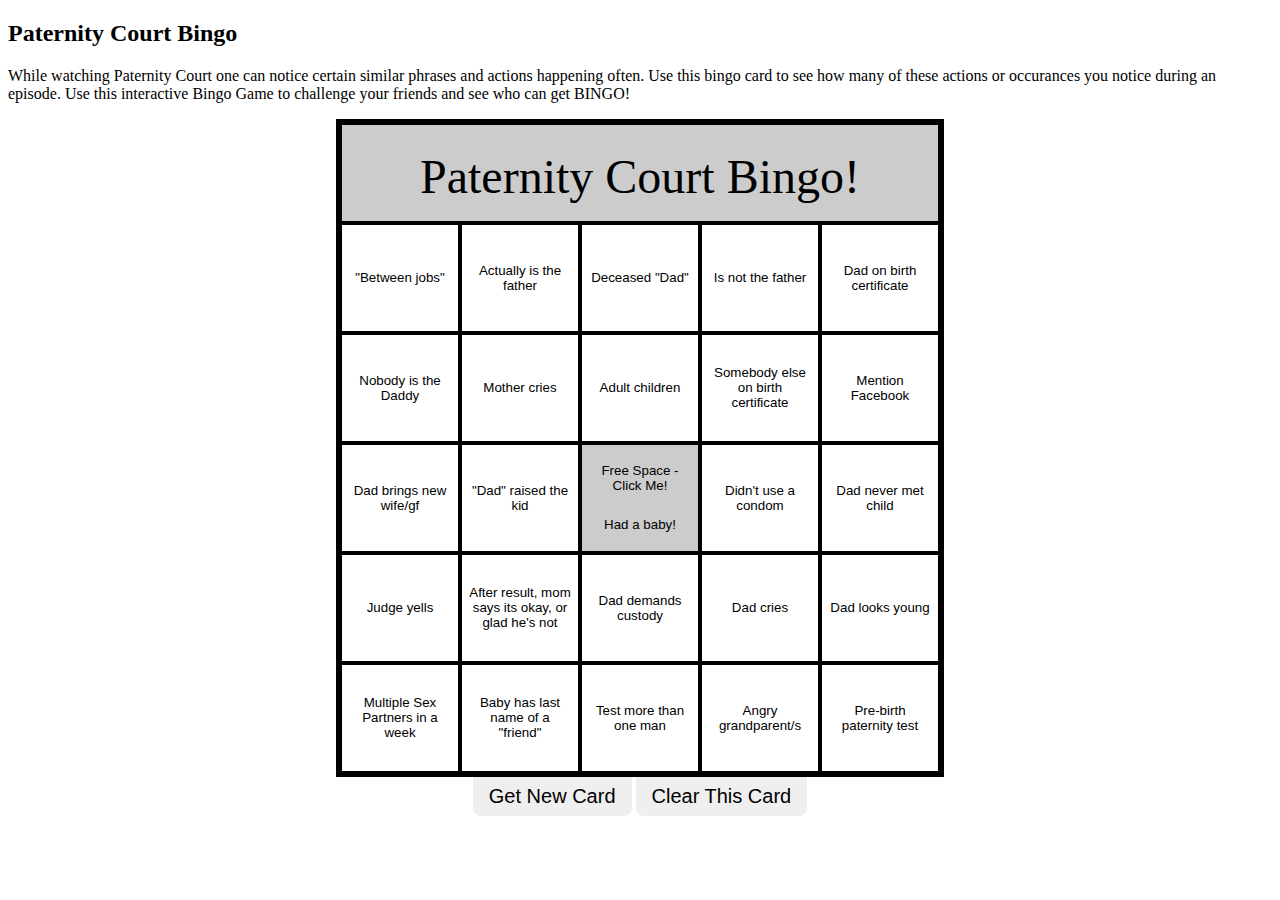
==== index.html @ 353138ba "Change opening html text and filename" ====
<!DOCTYPE html>
<html lang="en">
  <head>
    <meta charset="utf-8">
    <title>Paternity Court Bingo</title>
    <meta name="description"
        content="Play Bingo while you watch Paternity Court">
    <link rel="stylesheet" type="text/css" href="style.css">
    <script src=
        "https://ajax.googleapis.com/ajax/libs/jquery/1.7.1/jquery.min.js">
    </script>
    <script src="script.js"></script>
  </head>
  <body onload="make_card()">
    <h2>Paternity Court Bingo</h2>
    <p>While watching Paternity Court one can notice certain similar phrases
      and actions happening often. Use this bingo card to see how many of these
      actions or occurances you notice during an episode. Use this interactive
      Bingo Game to challenge your friends and see who can get BINGO!
    </p>

    <div class="container">
      <div class="table-head item">
        Paternity Court Bingo!
      </div>
      <button class="item" id="item-1" type="button" data-bingo=""
          onclick="select('item-1')">1</button>
      <button class="item" id="item-2" type="button" data-bingo=""
          onclick="select('item-2')">2</button>
      <button class="item" id="item-3" type="button" data-bingo=""
          onclick="select('item-3')">3</button>
      <button class="item" id="item-4" type="button" data-bingo=""
          onclick="select('item-4')">4</button>
      <button class="item" id="item-5" type="button" data-bingo=""
          onclick="select('item-5')">5</button>

      <button class="item" id="item-6" type="button" data-bingo=""
          onclick="select('item-6')">6</button>
      <button class="item" id="item-7" type="button" data-bingo=""
          onclick="select('item-7')">7</button>
      <button class="item" id="item-8" type="button" data-bingo=""
          onclick="select('item-8')">8</button>
      <button class="item" id="item-9" type="button" data-bingo=""
          onclick="select('item-9')">9</button>
      <button class="item" id="item-10" type="button" data-bingo=""
          onclick="select('item-10')">10</button>

      <button class="item" id="item-11" type="button" data-bingo=""
          onclick="select('item-11')">11</button>
      <button class="item" id="item-12" type="button" data-bingo=""
          onclick="select('item-12')">12</button>
      <button class="item free-space" id="item-13" type="button" data-bingo=""
          onclick="select('item-13')">
          13</button>
      <button class="item" id="item-14" type="button" data-bingo=""
          onclick="select('item-14')">14</button>
      <button class="item" id="item-15" type="button" data-bingo=""
          onclick="select('item-15')">15</button>

      <button class="item" id="item-16" type="button" data-bingo=""
          onclick="select('item-16')">16</button>
      <button class="item" id="item-17" type="button" data-bingo=""
          onclick="select('item-17')">17</button>
      <button class="item" id="item-18" type="button" data-bingo=""
          onclick="select('item-18')">18</button>
      <button class="item" id="item-19" type="button" data-bingo=""
          onclick="select('item-19')">19</button>
      <button class="item" id="item-20" type="button" data-bingo=""
          onclick="select('item-20')">20</button>

      <button class="item" id="item-21" type="button" data-bingo=""
          onclick="select('item-21')">21</button>
      <button class="item" id="item-22" type="button" data-bingo=""
          onclick="select('item-22')">22</button>
      <button class="item" id="item-23" type="button" data-bingo=""
          onclick="select('item-23')">23</button>
      <button class="item" id="item-24" type="button" data-bingo=""
          onclick="select('item-24')">24</button>
      <button class="item" id="item-25" type="button" data-bingo=""
          onclick="select('item-25')">25</button>
    </div>
    <div class=controls>
      <button class="button" type="button"
        onclick="make_card()">
        Get New Card
      </button>
      <button class="button" type="reset"
        onclick="reset_selected()">
        Clear This Card
      </button>
      <!-- <button class="button" type="button"
        onclick="get_exclusive_randoms()">
        Click me to get random string.items[item] = false;
      </button>
      <span id="result">N/A</span>
      <p id="result2">N/A</p> -->
    </div>
  </body>
</html>
---- style.css ----
.container {
  display: grid;
  grid-template-columns: repeat(5, 120px);
  grid-template-rows: 100px repeat(5, 110px);
  border: 4px black solid;
  width: 600px;
  text-align: center;
  margin-left: auto;
  margin-right: auto;
}

.table-head {
  grid-column-start: 1;
  grid-column-end: 6;
  font-size: 48px;
  background-color: #CCCCCC !important;
  padding: 0px;
}

.item {
  background-color: white;
  display: grid;
  align-items: center;
  box-sizing: border-box;
  border: 2px solid black;
  padding: .5em;
}
.item_selected {
  background-color: #FFD17B;
  display: grid;
  align-items: center;
  box-sizing: border-box;
  border: 2px solid black;
  padding: .5em;
}

.free-space {
  background-color: #CCCCCC;
}
.free-space::before {
  content: "Free Space - Click Me!";
}

button[data-bingo~=horz] {
  background: #FFA500;
  background: -moz-linear-gradient(top, #FFA500 15%, #FFFFFF 50%,
        #FFA500 85%);
  background: -webkit-linear-gradient(top, #FFA500 15%, #FFFFFF 50%,
        #FFA500 85%);
  background: linear-gradient(to bottom, #FFA500 15%, #FFFFFF 50%,
        #FFA500 85%);
}
button[data-bingo~=vert] {
  background: #FFA500;
  background: -moz-linear-gradient(left, #FFA500 20%, #FFFFFF 50%,
      #FFA500 80%);
  background: -webkit-linear-gradient(left, #FFA500 20%, #FFFFFF 50%,
      #FFA500 80%);
  background: linear-gradient(to right, #FFA500 20%, #FFFFFF 50%,
      #FFA500 80%);
}
button[data-bingo~=diagF] {
  background: #FFA500;
  background: -moz-linear-gradient(45deg, #FFA500 20%, #FFFFFF 50%,
      #FFA500 80%);
  background: -webkit-linear-gradient(45deg, #FFA500 20%, #FFFFFF 50%,
      #FFA500 80%);
  background: linear-gradient(45deg, #FFA500 20%, #FFFFFF 50%,
      #FFA500 80%);
}
button[data-bingo~=diagR] {
  background: #FFA500;
  background: -moz-linear-gradient(-45deg, #FFA500 20%, #FFFFFF 50%,
      #FFA500 80%);
  background: -webkit-linear-gradient(-45deg, #FFA500 20%, #FFFFFF 50%,
      #FFA500 80%);
  background: linear-gradient(-45deg, #FFA500 20%, #FFFFFF 50%,
      #FFA500 80%);
}
button[data-bingo~=mult] {
  background: #FFA500;
  background: -moz-radial-gradient(center, #FFA500 0%, #FFFFFF 40%,
      #FFA500 85%);
  background: -webkit-radial-gradient(center, #FFA500 0%, #FFFFFF 40%,
      #FFA500 85%);
  background: radial-gradient(ellipse at center, #FFA500 0%, #FFFFFF 40%,
      #FFA500 85%);
}

.controls {
  text-align: center;
}

.button {
  border: none;
  display: inline-block;
  padding: 8px 16px;
  vertical-align: middle;
  overflow: hidden;
  text-decoration: none;
  cursor: pointer;
  white-space: nowrap;
  border-bottom-right-radius: 8px;
  border-bottom-left-radius: 8px;
  font-size: 20px !important;
}
.button:hover {
  background-color: #aaa;
  box-shadow: 0 8px 16px 0 rgba(0,0,0,0.15),0 6px 20px 0 rgba(0,0,0,0.10);

}
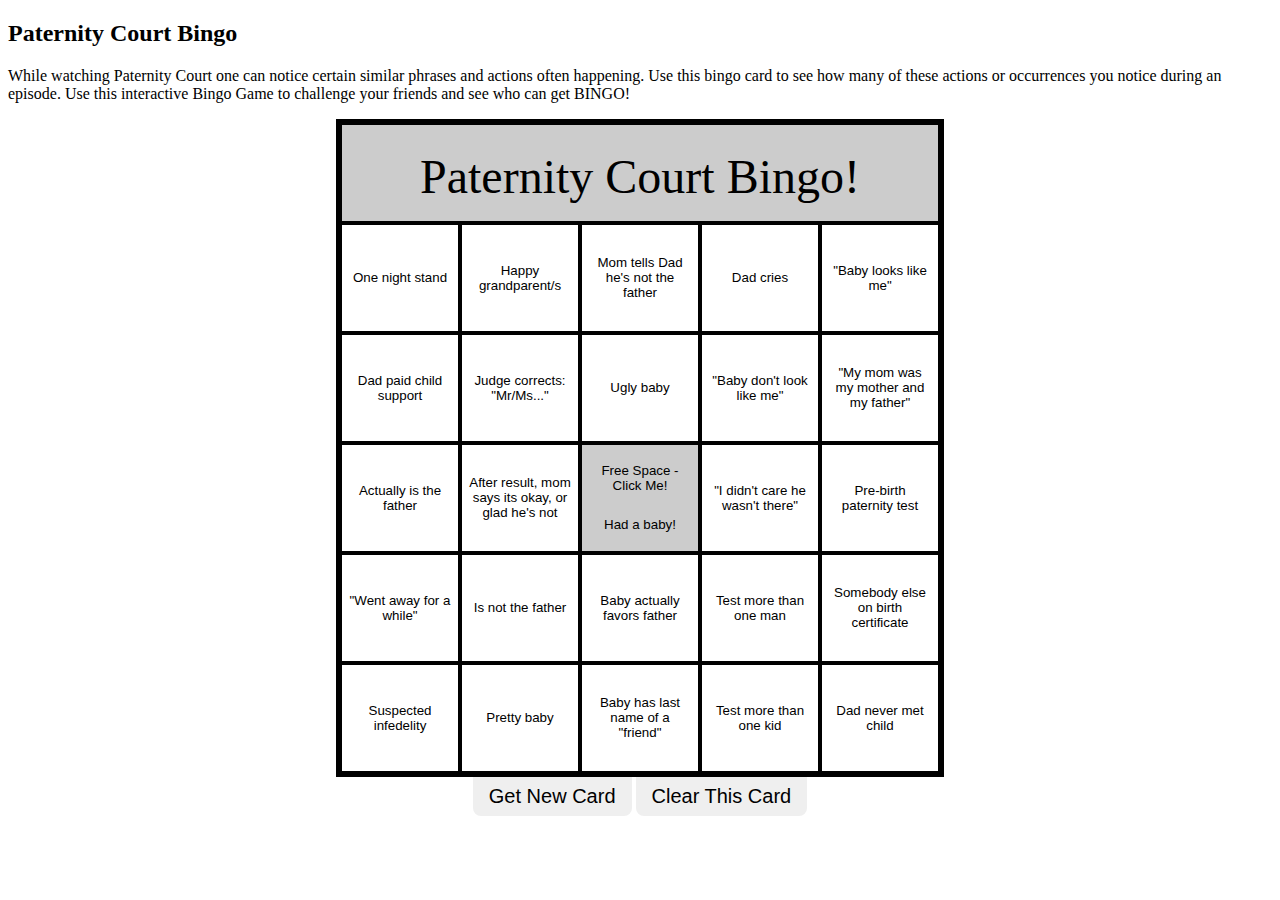
==== commit ef04e848: "Fix spelling mistake" ====
--- a/index.html
+++ b/index.html
@@ -14,8 +14,8 @@
   <body onload="make_card()">
     <h2>Paternity Court Bingo</h2>
     <p>While watching Paternity Court one can notice certain similar phrases
-      and actions happening often. Use this bingo card to see how many of these
-      actions or occurances you notice during an episode. Use this interactive
+      and actions often happening. Use this bingo card to see how many of these
+      actions or occurrences you notice during an episode. Use this interactive
       Bingo Game to challenge your friends and see who can get BINGO!
     </p>
 
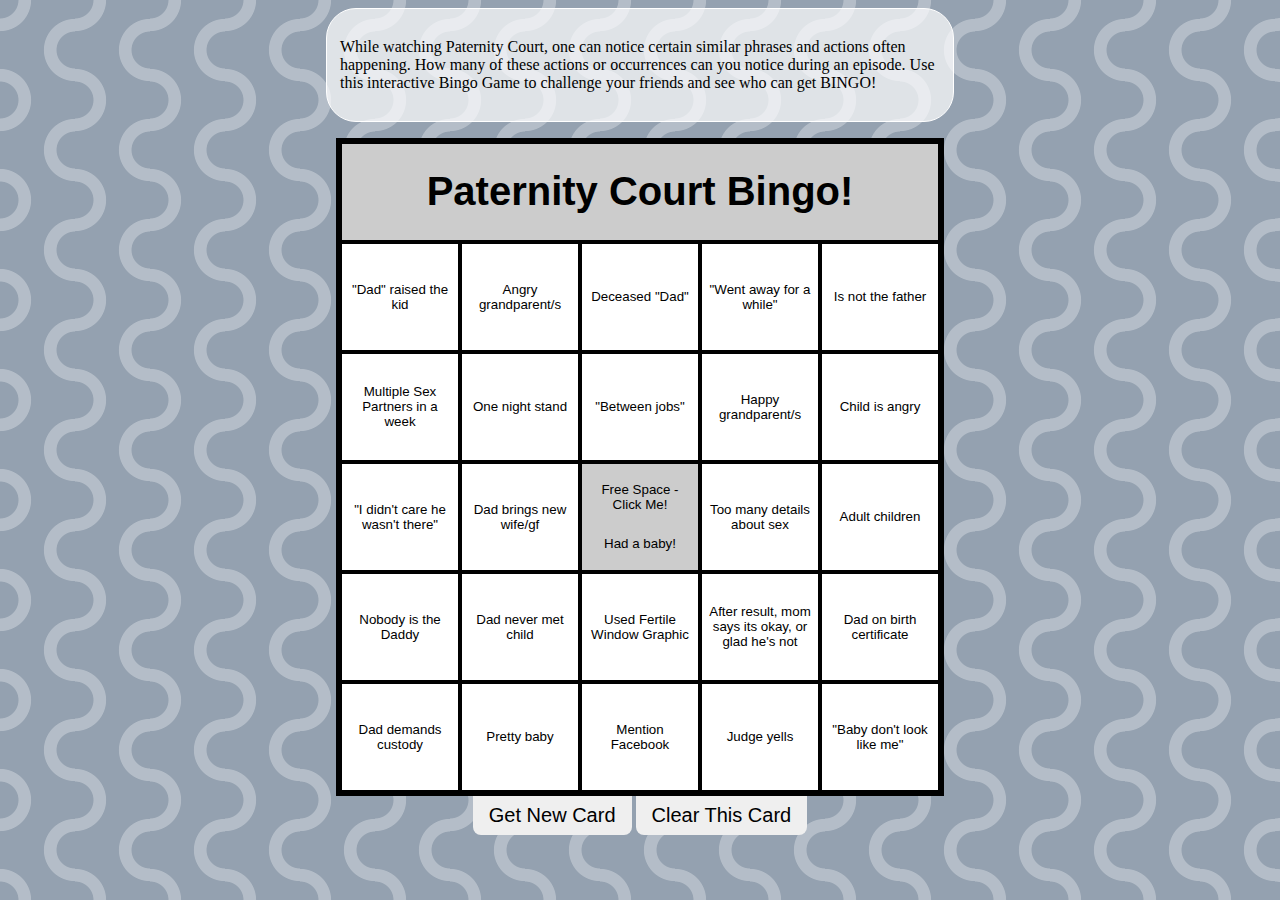
==== commit e6a39f22: "Add background and about box style, change about message" ====
--- a/index.html
+++ b/index.html
@@ -12,12 +12,13 @@
     <script src="script.js"></script>
   </head>
   <body onload="make_card()">
-    <h2>Paternity Court Bingo</h2>
-    <p>While watching Paternity Court one can notice certain similar phrases
-      and actions often happening. Use this bingo card to see how many of these
-      actions or occurrences you notice during an episode. Use this interactive
-      Bingo Game to challenge your friends and see who can get BINGO!
+    <div class="about">
+    <p>While watching Paternity Court, one can notice certain similar phrases
+      and actions often happening. How many of these actions or occurrences can
+      you notice during an episode. Use this interactive Bingo Game to
+      challenge your friends and see who can get BINGO!
     </p>
+  </div>
 
     <div class="container">
       <div class="table-head item">
--- a/style.css
+++ b/style.css
@@ -1,3 +1,19 @@
+body{
+  background:
+  radial-gradient(circle at 100% 50%, transparent 20%, rgba(255,255,255,.3) 21%, rgba(255,255,255,.3) 34%, transparent 35%, transparent),
+  radial-gradient(circle at 0% 50%, transparent 20%, rgba(255,255,255,.3) 21%, rgba(255,255,255,.3) 34%, transparent 35%, transparent) 0 -50px;
+  background-color: #94a1b0;
+  background-size:75px 100px;
+}
+.about{
+  background: #ffffffb3;
+  padding: .8em;
+  border-radius: 30px;
+  border: solid 1px white;
+  max-width: 600px;
+  margin: 0 auto 1em auto;
+}
+
 .container {
   display: grid;
   grid-template-columns: repeat(5, 120px);
@@ -12,7 +28,9 @@
 .table-head {
   grid-column-start: 1;
   grid-column-end: 6;
-  font-size: 48px;
+  font-size: 40px;
+  font-family: sans-serif;
+  font-weight: bolder;
   background-color: #CCCCCC !important;
   padding: 0px;
 }
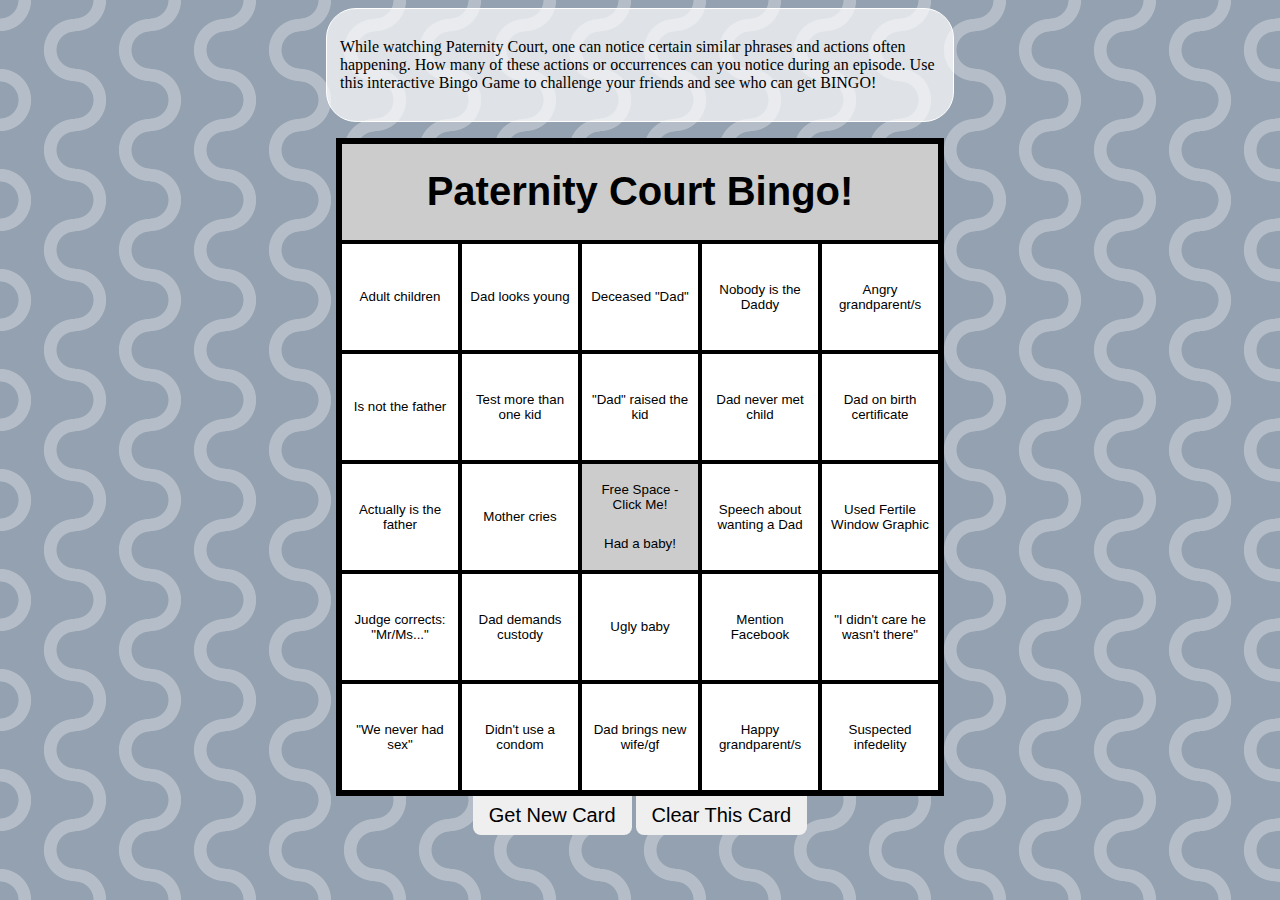
==== commit 9e946b1d: "Add responsive elements" ====
--- a/index.html
+++ b/index.html
@@ -2,6 +2,8 @@
 <html lang="en">
   <head>
     <meta charset="utf-8">
+    <meta name="viewport" content="width=device-width, initial-scale=1.0">
+
     <title>Paternity Court Bingo</title>
     <meta name="description"
         content="Play Bingo while you watch Paternity Court">
@@ -21,7 +23,7 @@
   </div>
 
     <div class="container">
-      <div class="table-head item">
+      <div class="table-head">
         Paternity Court Bingo!
       </div>
       <button class="item" id="item-1" type="button" data-bingo=""
--- a/style.css
+++ b/style.css
@@ -1,10 +1,15 @@
 body{
   background:
-  radial-gradient(circle at 100% 50%, transparent 20%, rgba(255,255,255,.3) 21%, rgba(255,255,255,.3) 34%, transparent 35%, transparent),
-  radial-gradient(circle at 0% 50%, transparent 20%, rgba(255,255,255,.3) 21%, rgba(255,255,255,.3) 34%, transparent 35%, transparent) 0 -50px;
+  radial-gradient(circle at 100% 50%, transparent 20%,
+      rgba(255,255,255,.3) 21%,
+      rgba(255,255,255,.3) 34%, transparent 35%, transparent),
+  radial-gradient(circle at 0% 50%, transparent 20%,
+      rgba(255,255,255,.3) 21%,
+      rgba(255,255,255,.3) 34%, transparent 35%, transparent) 0 -50px;
   background-color: #94a1b0;
   background-size:75px 100px;
 }
+
 .about{
   background: #ffffffb3;
   padding: .8em;
@@ -33,6 +38,12 @@
   font-weight: bolder;
   background-color: #CCCCCC !important;
   padding: 0px;
+
+  display: grid;
+align-items: center;
+box-sizing: border-box;
+border: 2px solid black;
+padding: .5em;
 }
 
 .item {
@@ -50,6 +61,34 @@
   box-sizing: border-box;
   border: 2px solid black;
   padding: .5em;
+}
+
+@media only screen and (max-width: 600px) {
+  body {
+    margin: 2px;
+    padding: 2px;
+  }
+  .table-head {
+    font-size: 20px;
+  }
+  .about p {
+    font-size: 11px;
+  }
+  .container {
+    grid-template-columns: repeat(5, 1fr);
+    grid-template-rows: 80px repeat(5, 1fr);
+    width: 99%;
+    min-width: 320px;
+    margin: 0 0;
+  }
+  .item, .item_selected {
+    font-size: 10px;
+    padding: .17em;
+  }
+  .button {
+    padding: 5px !important;
+    font-size: 12px !important;
+  }
 }
 
 .free-space {
@@ -120,7 +159,7 @@
   white-space: nowrap;
   border-bottom-right-radius: 8px;
   border-bottom-left-radius: 8px;
-  font-size: 20px !important;
+  font-size: 20px;
 }
 .button:hover {
   background-color: #aaa;
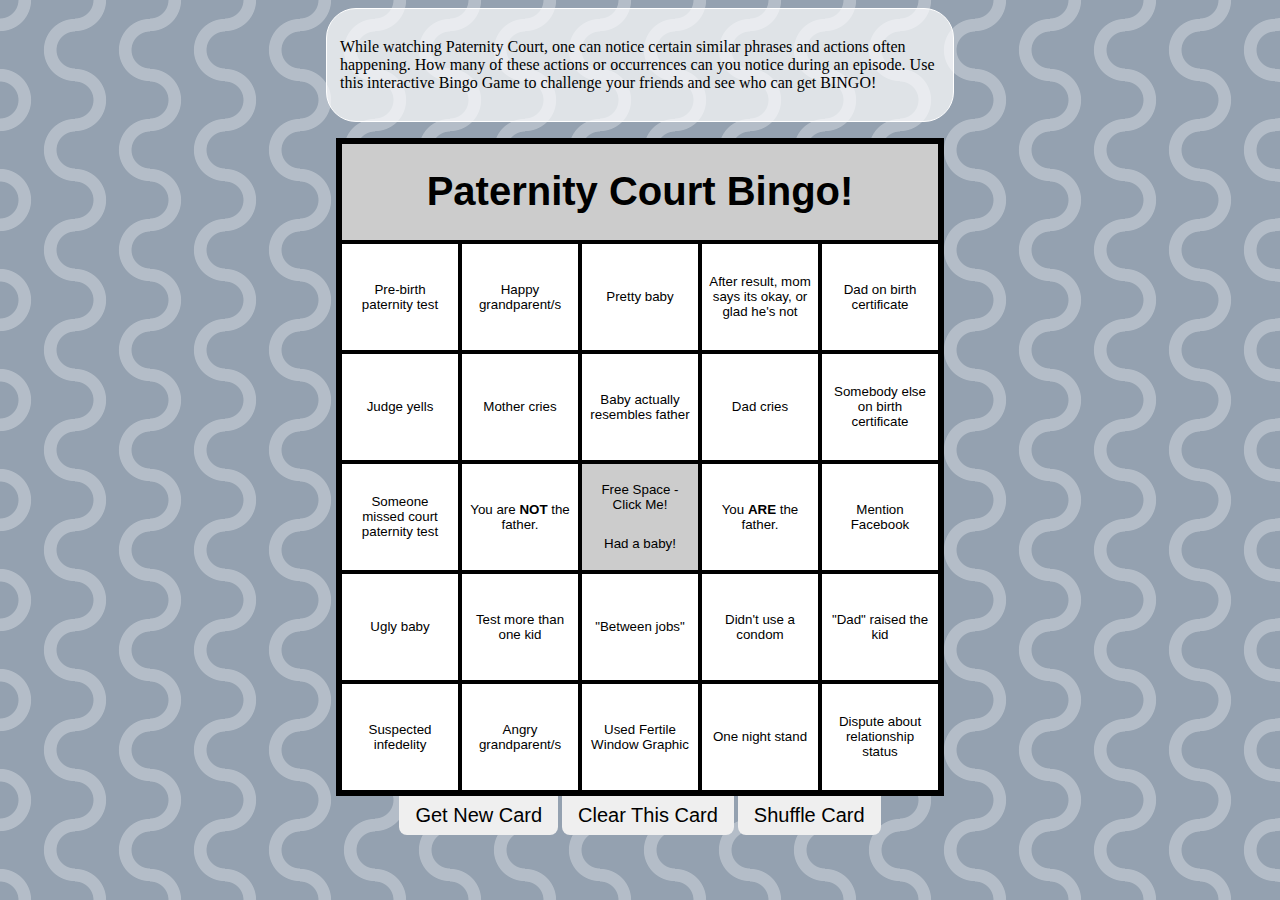
==== commit 319a30b1: "Add shuffle card button to html" ====
--- a/index.html
+++ b/index.html
@@ -88,8 +88,12 @@
         Get New Card
       </button>
       <button class="button" type="reset"
-        onclick="reset_selected()">
+        onclick="reset_card()">
         Clear This Card
+      </button>
+      <button class="button" type="reset"
+        onclick="shuffle_card()">
+        Shuffle Card
       </button>
       <!-- <button class="button" type="button"
         onclick="get_exclusive_randoms()">
